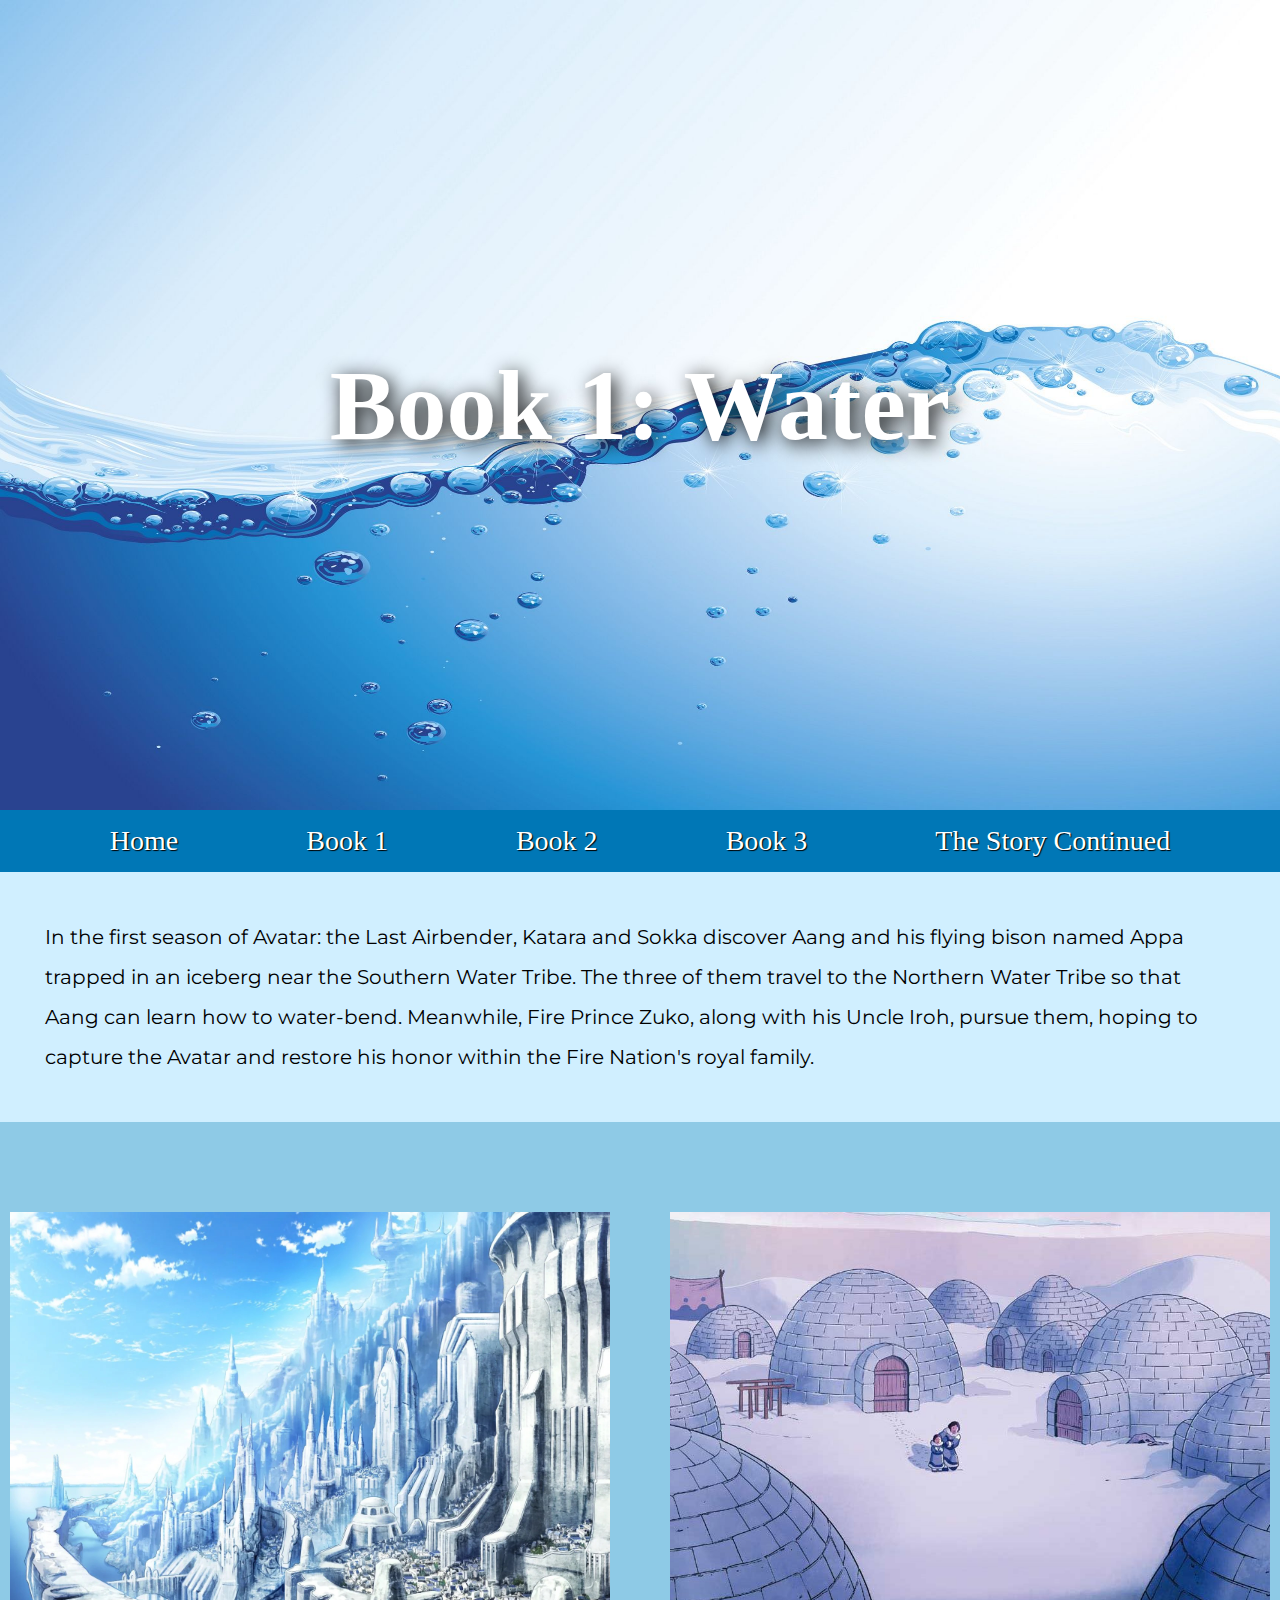
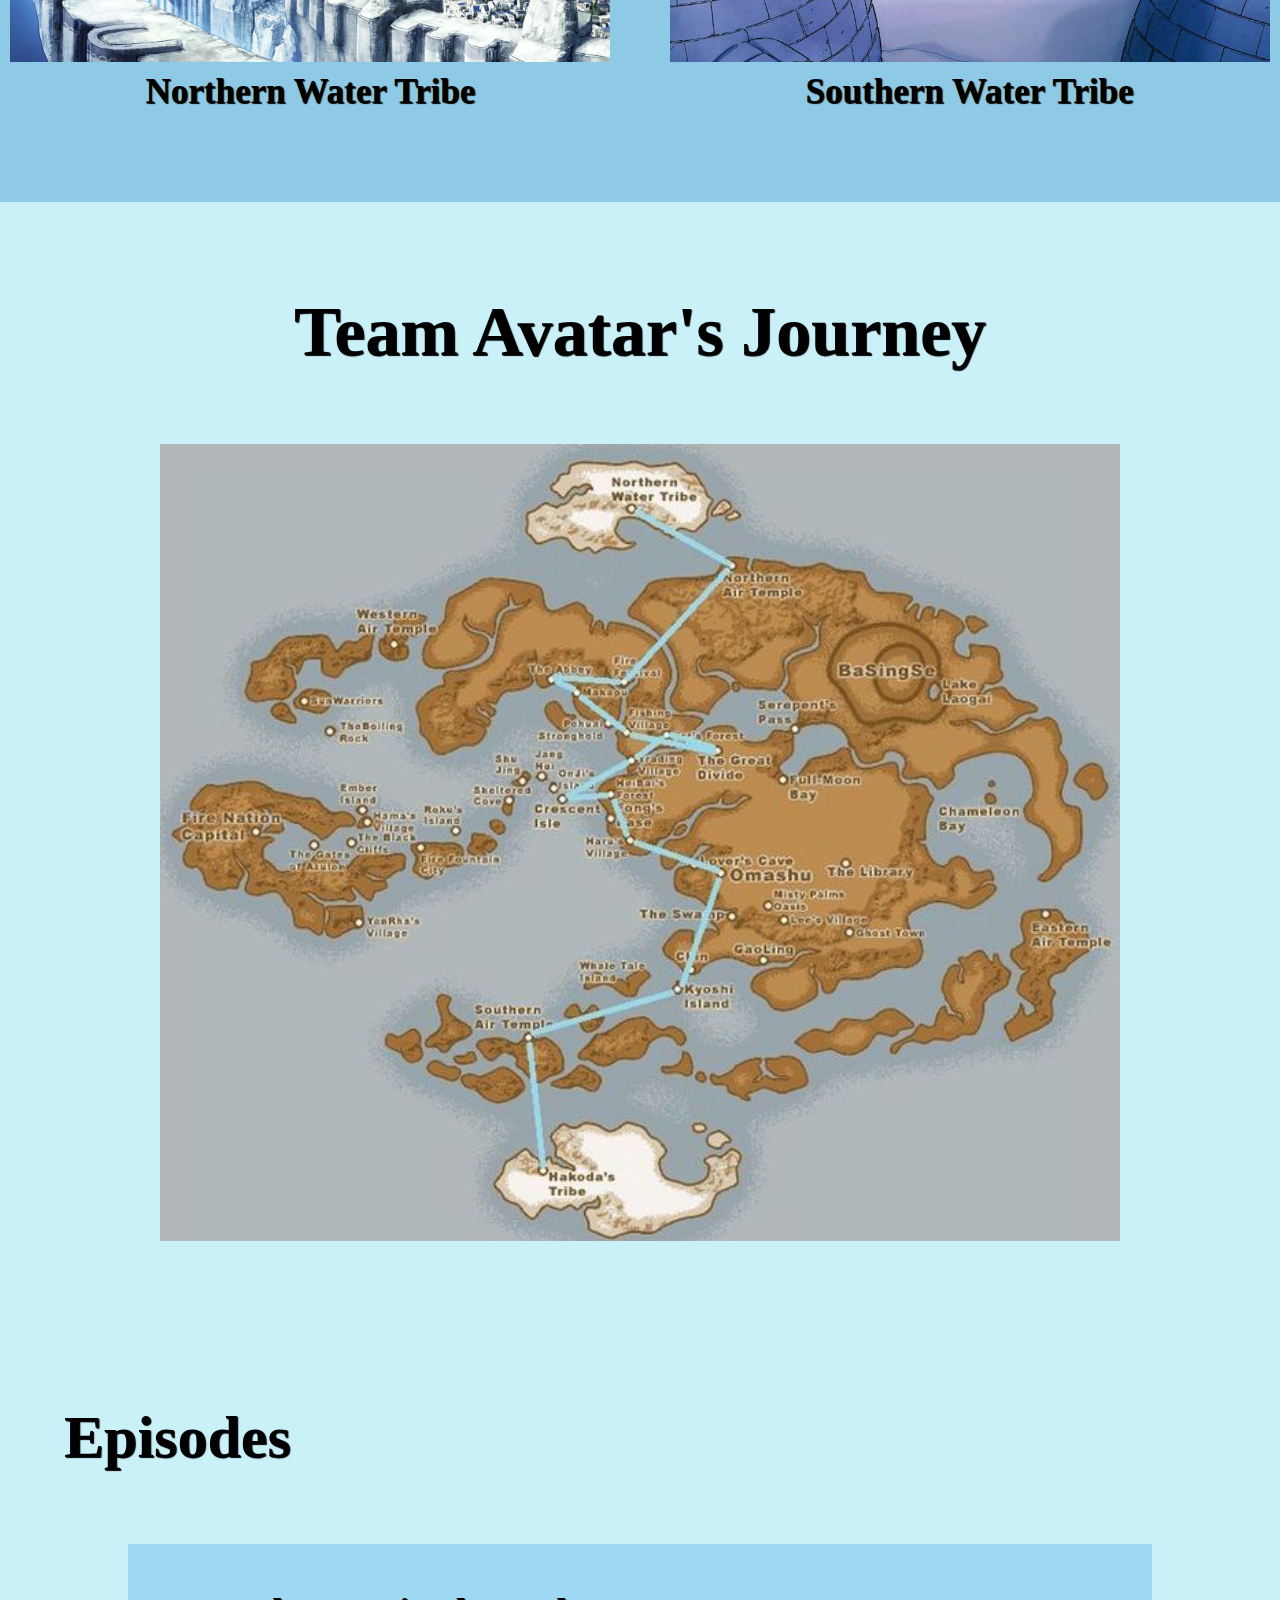
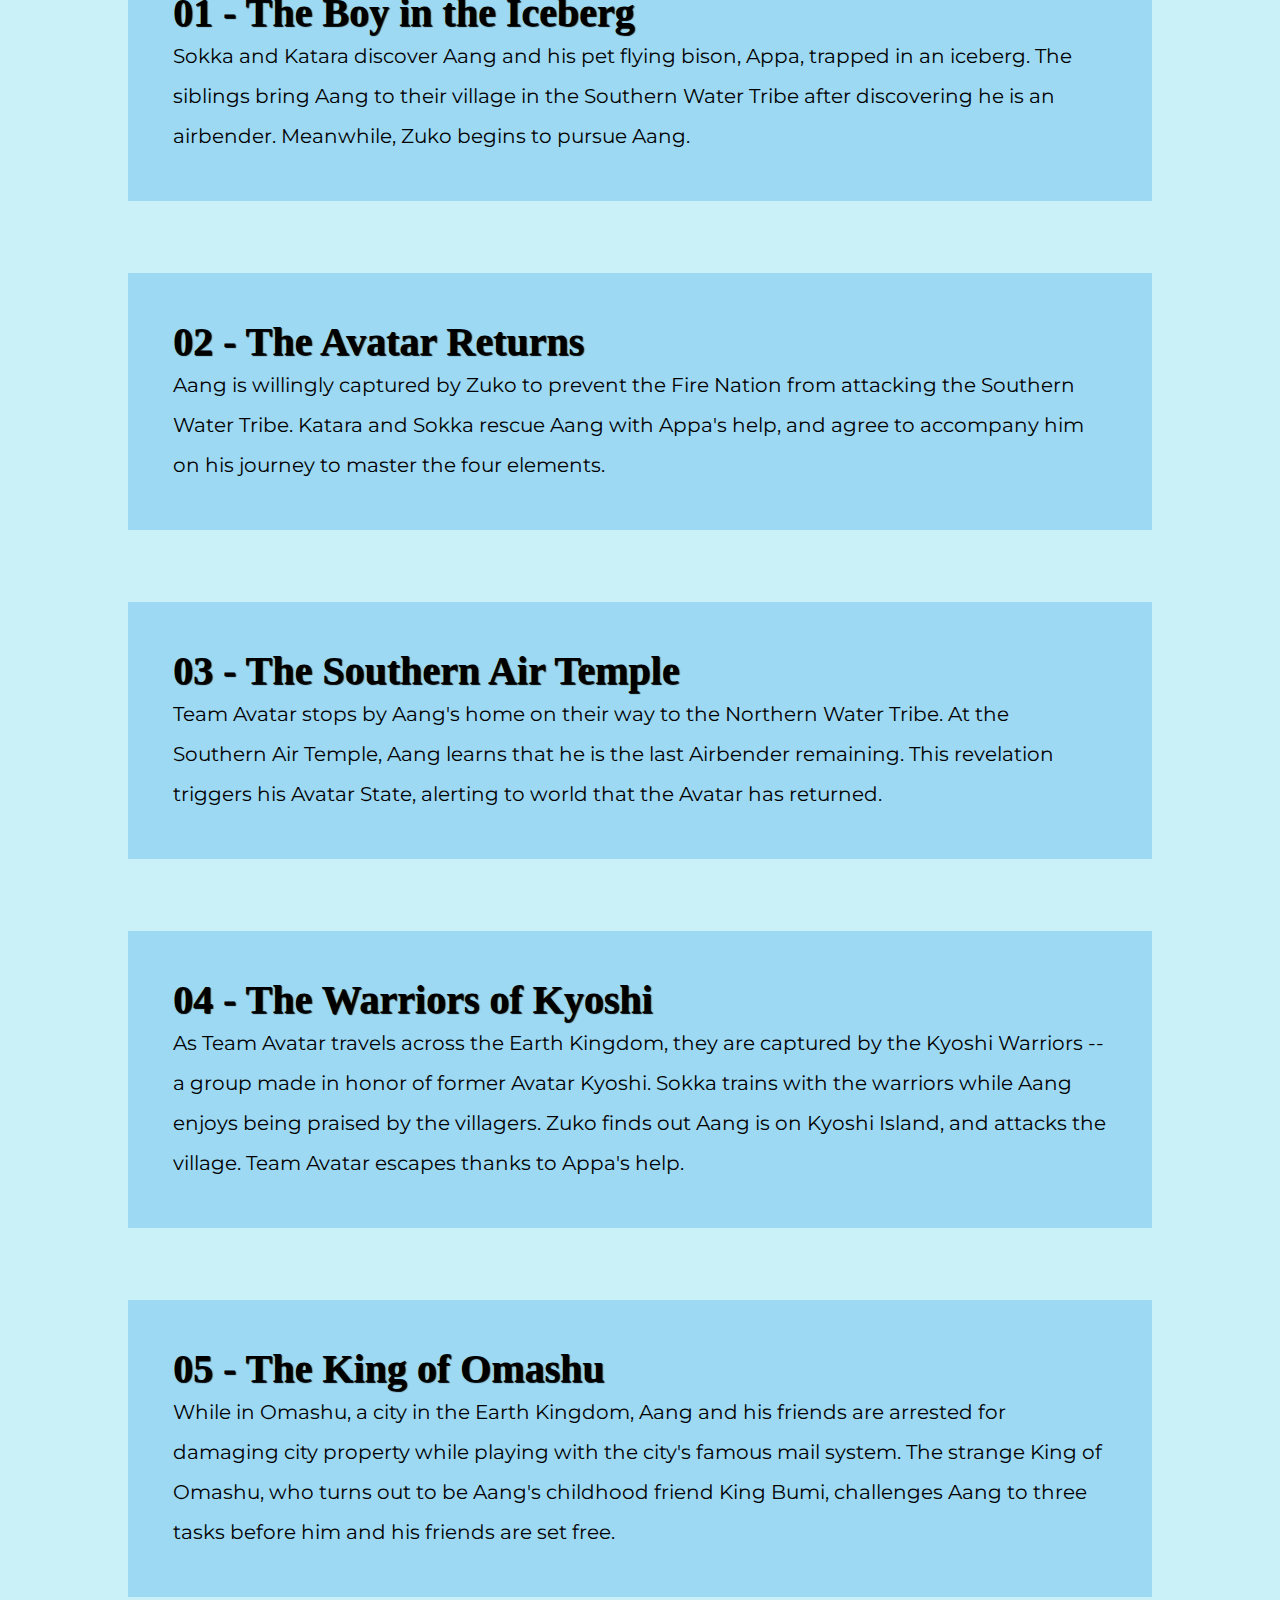
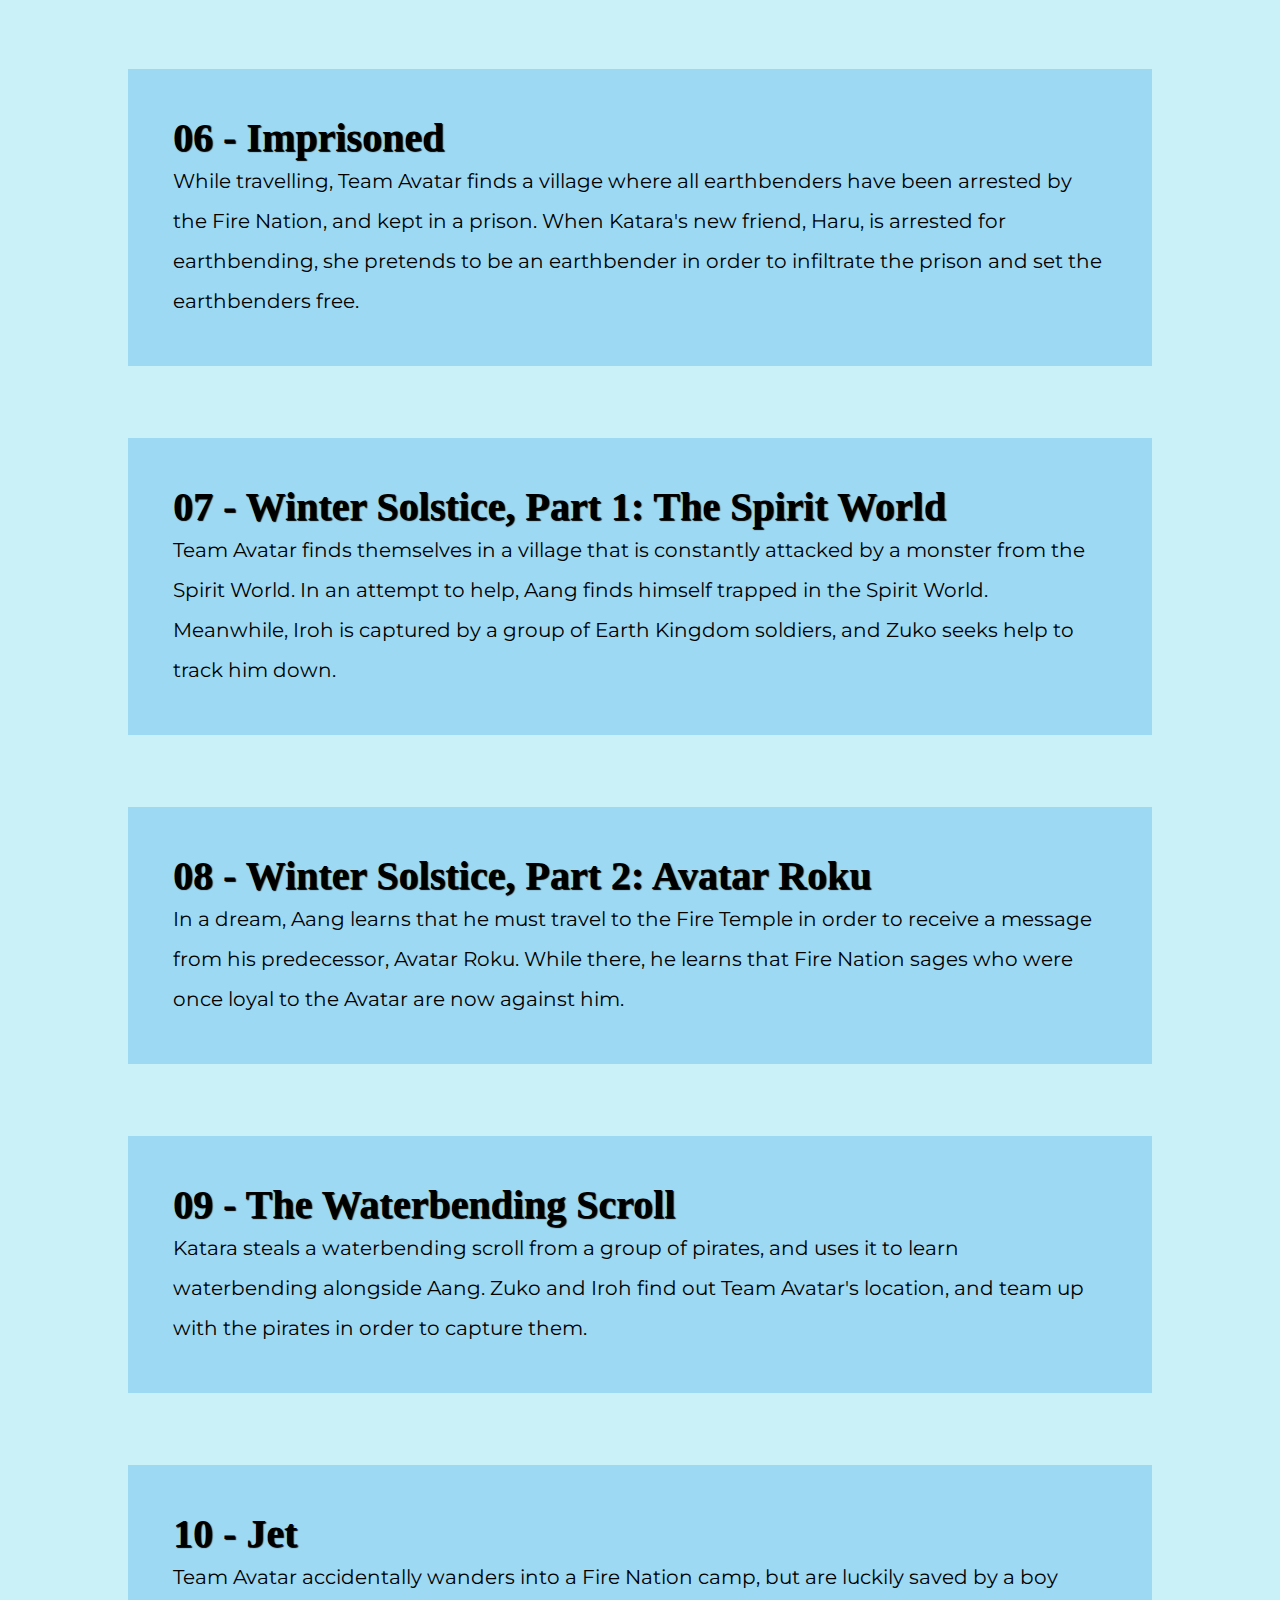
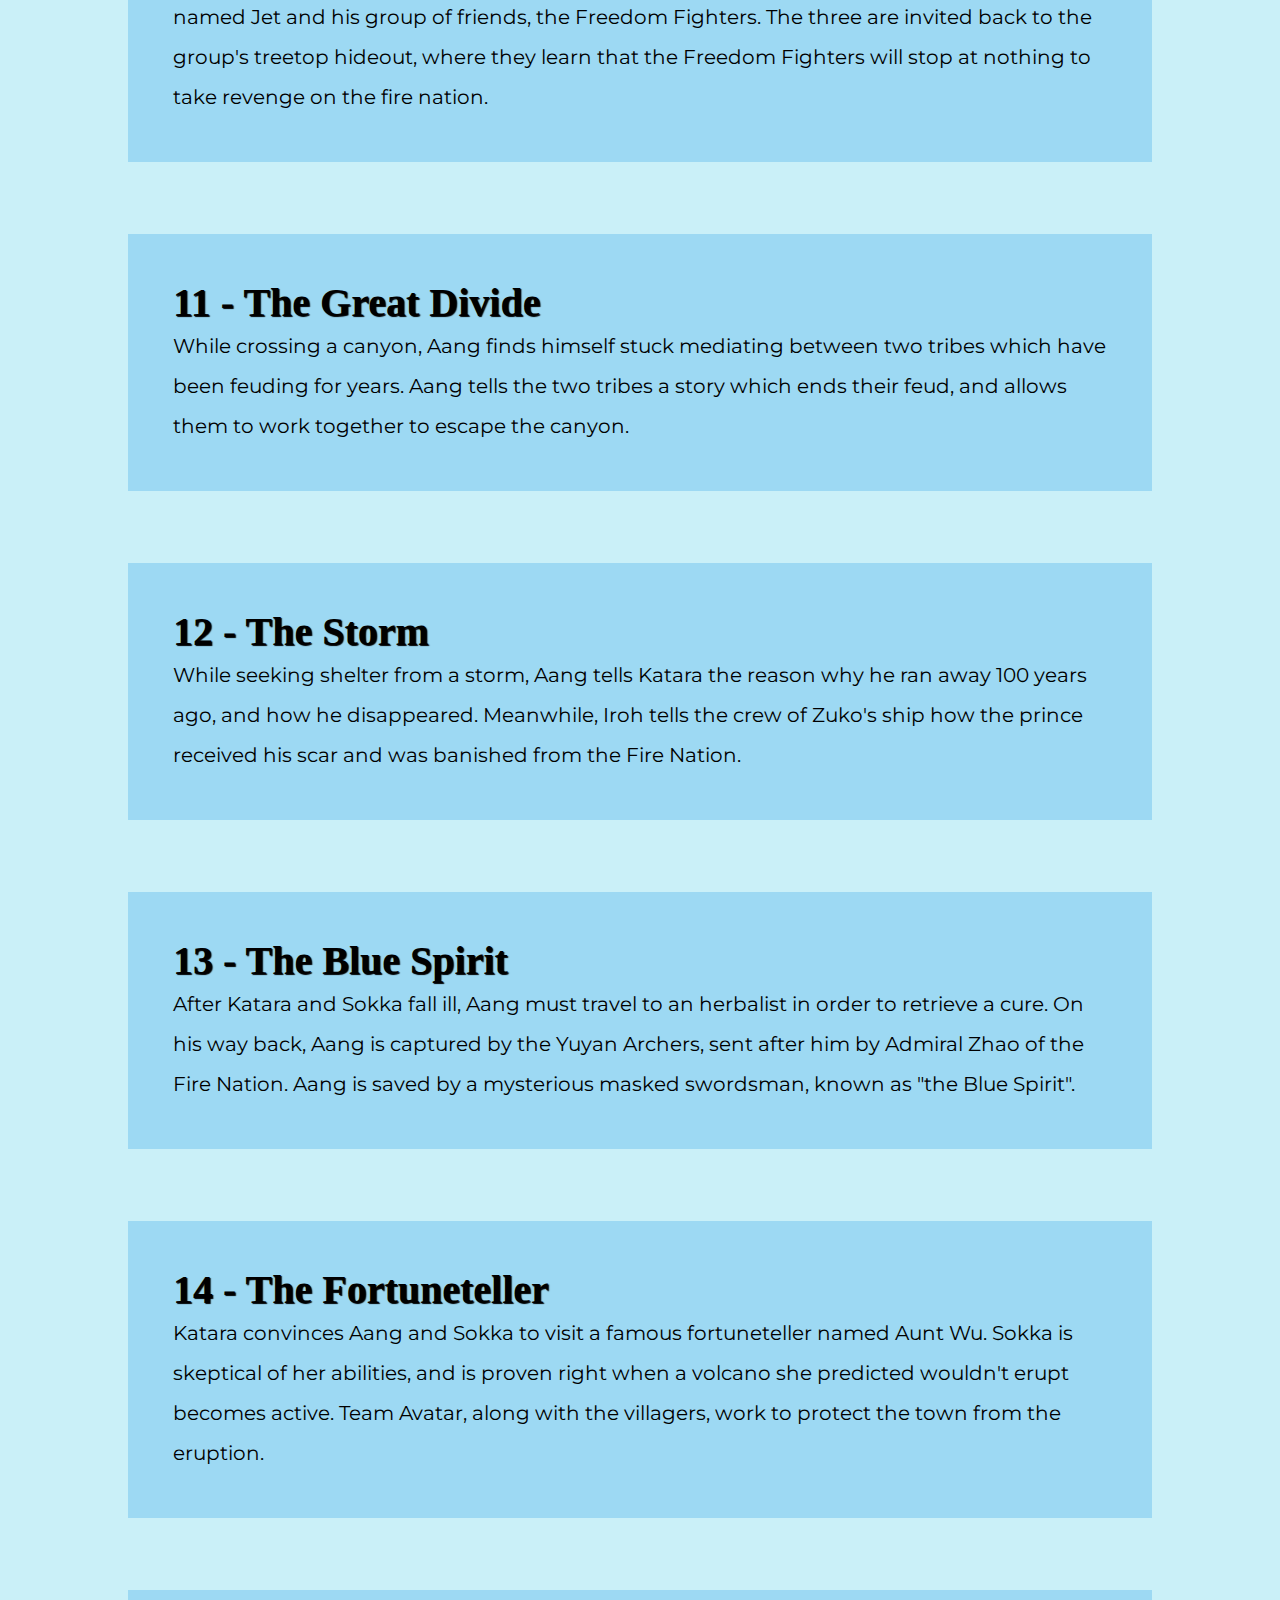
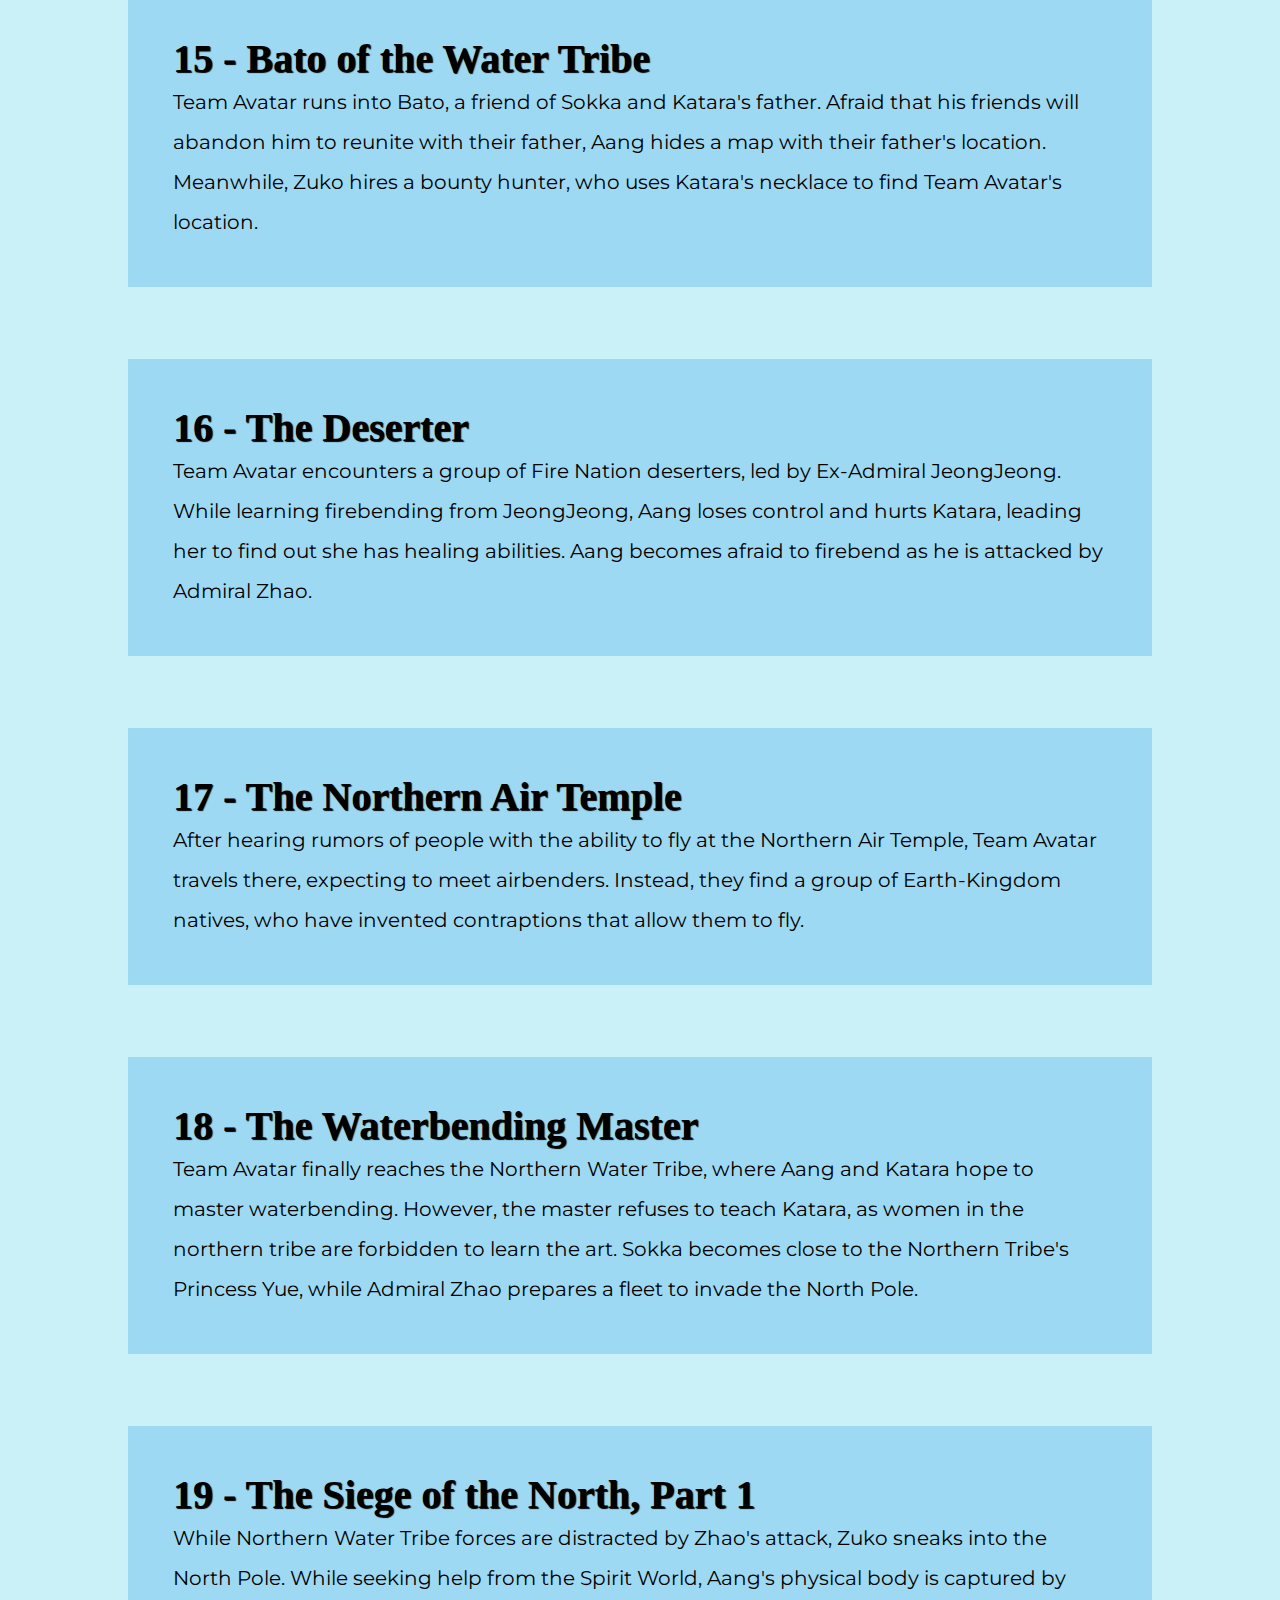
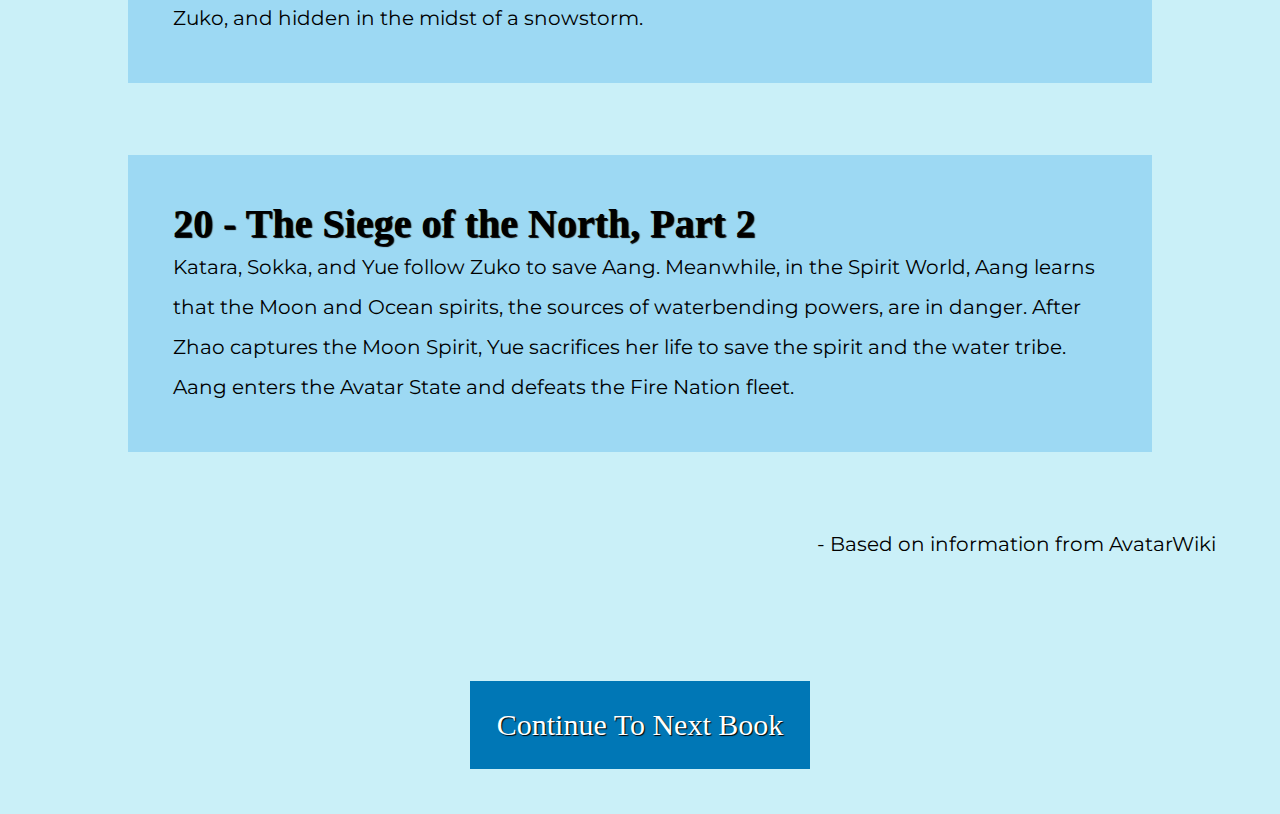
==== book1.html @ ddd3a5fc "initial commit" ====
<!DOCTYPE html>
<html>
<head>
	<meta charset="utf-8">
	<meta name="viewport" content="width=device-width, initial-scale=1">
	<link rel="stylesheet" type="text/css" href="style.css">
	<title>Book 1: Water</title>
</head>
<body id="book1">


<div class="top">
	<h1>Book 1: Water</h1>
</div>

<div class="menu">
	<a href="index.html">Home</a>
	<a href="book1.html">Book 1</a>
	<a href="book2.html">Book 2</a>
	<a href="book3.html">Book 3</a>
	<a href="continue.html">The Story Continued</a>
</div>

<div class="mainContainer">
<div class="description">
	<p>In the first season of Avatar: the Last Airbender, Katara and Sokka discover Aang and his flying bison named Appa trapped in an iceberg near the Southern Water Tribe. The three of them travel to the Northern Water Tribe so that Aang can learn how to water-bend. Meanwhile, Fire Prince Zuko, along with his Uncle Iroh, pursue them, hoping to capture the Avatar and restore his honor within the Fire Nation's royal family.</p>
</div>

<div class="imgs">
	<div class="img1">
		<img src="Ntribe.jpg">
		<h4>Northern Water Tribe</h4>

	</div>
	<div class="img1">
		<img src="Stribe.jpg">
		<h4>Southern Water Tribe</h4>

	</div>
</div>

<div class="episodeContainer">
<h3>Team Avatar's Journey</h3>
<img src="waterMap.jpeg">
<div class="left">
<h5 id="left">Episodes</h5>
</div>
<div class="episodes">
	<h2>01 - The Boy in the Iceberg</h2>
	<p>Sokka and Katara discover Aang and his pet flying bison, Appa, trapped in an iceberg. The siblings bring Aang to their village in the Southern Water Tribe after discovering he is an airbender. Meanwhile, Zuko begins to pursue Aang.</p>
</div>
<div class="episodes">
	<h2>02 - The Avatar Returns</h2>
	<p>Aang is willingly captured by Zuko to prevent the Fire Nation from attacking the Southern Water Tribe. Katara and Sokka rescue Aang with Appa's help, and agree to accompany him on his journey to master the four elements.</p>
</div>
<div class="episodes">
	<h2>03 - The Southern Air Temple</h2>
	<p>Team Avatar stops by Aang's home on their way to the Northern Water Tribe. At the Southern Air Temple, Aang learns that he is the last Airbender remaining. This revelation triggers his Avatar State, alerting to world that the Avatar has returned.</p>
</div>
<div class="episodes">
	<h2>04 - The Warriors of Kyoshi</h2>
	<p>As Team Avatar travels across the Earth Kingdom, they are captured by the Kyoshi Warriors -- a group made in honor of former Avatar Kyoshi. Sokka trains with the warriors while Aang enjoys being praised by the villagers. Zuko finds out Aang is on Kyoshi Island, and attacks the village. Team Avatar escapes thanks to Appa's help.</p>
</div>
<div class="episodes">
	<h2>05 - The King of Omashu</h2>
	<p>While in Omashu, a city in the Earth Kingdom, Aang and his friends are arrested for damaging city property while playing with the city's famous mail system. The strange King of Omashu, who turns out to be Aang's childhood friend King Bumi, challenges Aang to three tasks before him and his friends are set free.</p>
</div>
<div class="episodes">
	<h2>06 - Imprisoned</h2>
	<p>While travelling, Team Avatar finds a village where all earthbenders have been arrested by the Fire Nation, and kept in a prison. When Katara's new friend, Haru, is arrested for earthbending, she pretends to be an earthbender in order to infiltrate the prison and set the earthbenders free.</p>
</div>
<div class="episodes">
	<h2>07 - Winter Solstice, Part 1: The Spirit World</h2>
	<p>Team Avatar finds themselves in a village that is constantly attacked by a monster from the Spirit World. In an attempt to help, Aang finds himself trapped in the Spirit World. Meanwhile, Iroh is captured by a group of Earth Kingdom soldiers, and Zuko seeks help to track him down.</p>
</div>
<div class="episodes">
	<h2>08 - Winter Solstice, Part 2: Avatar Roku</h2>
	<p>In a dream, Aang learns that he must travel to the Fire Temple in order to receive a message from his predecessor, Avatar Roku. While there, he learns that Fire Nation sages who were once loyal to the Avatar are now against him.</p>
</div>
<div class="episodes">
	<h2>09 - The Waterbending Scroll</h2>
	<p>Katara steals a waterbending scroll from a group of pirates, and uses it to learn waterbending alongside Aang. Zuko and Iroh find out Team Avatar's location, and team up with the pirates in order to capture them.</p>
</div>
<div class="episodes">
	<h2>10 - Jet</h2>
	<p>Team Avatar accidentally wanders into a Fire Nation camp, but are luckily saved by a boy named Jet and his group of friends, the Freedom Fighters. The three are invited back to the group's treetop hideout, where they learn that the Freedom Fighters will stop at nothing to take revenge on the fire nation.</p>
</div>
<div class="episodes">
	<h2>11 - The Great Divide</h2>
	<p>While crossing a canyon, Aang finds himself stuck mediating between two tribes which have been feuding for years. Aang tells the two tribes a story which ends their feud, and allows them to work together to escape the canyon.</p>
</div>
<div class="episodes">
	<h2>12 - The Storm</h2>
	<p>While seeking shelter from a storm, Aang tells Katara the reason why he ran away 100 years ago, and how he disappeared. Meanwhile, Iroh tells the crew of Zuko's ship how the prince received his scar and was banished from the Fire Nation.</p>
</div>
<div class="episodes">
	<h2>13 - The Blue Spirit</h2>
	<p>After Katara and Sokka fall ill, Aang must travel to an herbalist in order to retrieve a cure. On his way back, Aang is captured by the Yuyan Archers, sent after him by Admiral Zhao of the Fire Nation. Aang is saved by a mysterious masked swordsman, known as "the Blue Spirit".</p>
</div>
<div class="episodes">
	<h2>14 - The Fortuneteller</h2>
	<p>Katara convinces Aang and Sokka to visit a famous fortuneteller named Aunt Wu. Sokka is skeptical of her abilities, and is proven right when a volcano she predicted wouldn't erupt becomes active. Team Avatar, along with the villagers, work to protect the town from the eruption.</p>
</div>
<div class="episodes">
	<h2>15 - Bato of the Water Tribe</h2>
	<p>Team Avatar runs into Bato, a friend of Sokka and Katara's father. Afraid that his friends will abandon him to reunite with their father, Aang hides a map with their father's location. Meanwhile, Zuko hires a bounty hunter, who uses Katara's necklace to find Team Avatar's location.</p>
</div>
<div class="episodes">
	<h2>16 - The Deserter</h2>
	<p>Team Avatar encounters a group of Fire Nation deserters, led by Ex-Admiral JeongJeong. While learning firebending from JeongJeong, Aang loses control and hurts Katara, leading her to find out she has healing abilities. Aang becomes afraid to firebend as he is attacked by Admiral Zhao.</p>
</div>
<div class="episodes">
	<h2>17 - The Northern Air Temple</h2>
	<p>After hearing rumors of people with the ability to fly at the Northern Air Temple, Team Avatar travels there, expecting to meet airbenders. Instead, they find a group of Earth-Kingdom natives, who have invented contraptions that allow them to fly.</p>
</div>
<div class="episodes">
	<h2>18 - The Waterbending Master</h2>
	<p>Team Avatar finally reaches the Northern Water Tribe, where Aang and Katara hope to master waterbending. However, the master refuses to teach Katara, as women in the northern tribe are forbidden to learn the art. Sokka becomes close to the Northern Tribe's Princess Yue, while Admiral Zhao prepares a fleet to invade the North Pole.</p>
</div>
<div class="episodes">
	<h2>19 - The Siege of the North, Part 1</h2>
	<p>While Northern Water Tribe forces are distracted by Zhao's attack, Zuko sneaks into the North Pole. While seeking help from the Spirit World, Aang's physical body is captured by Zuko, and hidden in the midst of a snowstorm.</p>
</div>
<div class="episodes">
	<h2>20 - The Siege of the North, Part 2</h2>
	<p>Katara, Sokka, and Yue follow Zuko to save Aang. Meanwhile, in the Spirit World, Aang learns that the Moon and Ocean spirits, the sources of waterbending powers, are in danger. After Zhao captures the Moon Spirit, Yue sacrifices her life to save the spirit and the water tribe. Aang enters the Avatar State and defeats the Fire Nation fleet.</p>
</div>
<div class="right"><p>- Based on information from AvatarWiki</p></div>

		

<a href="book2.html">
<div class="button">Continue To Next Book</div>
</a>

</div>
</div>

</body>
</html>
---- style.css ----
@import url('https://fonts.googleapis.com/css2?family=Montserrat:ital,wght@0,100..900;1,100..900&display=swap');

*{
	margin: 0px;
	padding: 0px;
	box-sizing: border-box;
}

body{
	display: flex;
	flex-direction: column;
	justify-content: center;
	font-family: "Montserrat", sans-serif;
}
h1{
	font-size: 100px;
	color: white;
	text-shadow: 4px 4px 20px black;
	font-family: papyrus,fantasy;
}
h2{
	font-size: 40px;
}
h3{
	font-size: 70px;
}
h4{
	font-size: 35px;
	margin-top: 10px;
}
h5{
	font-size: 60px;
}
h2, h3, h4, h5{
	font-family: papyrus,fantasy;
	color: black;
	text-shadow: 1px 1px 1px black;
}
a{
	text-decoration: none;
	color: black;
}
p{
	font-size: 20px;
	line-height: 40px;
}
li{
	line-height: 35px;
	font-size: 20px;
	margin-left: 40px;
}

.mainContainer{
	display: flex;
	flex-direction: column;
	align-items: center;
	gap: 10vh;
}
.menu{
	display: flex;
	flex-direction: row;
	justify-content: center;
	gap: 10vw;
	padding: 15px;
	font-size: 28px;
	text-shadow: 1px 1px 1px black;
	font-family: 'papyrus', fantasy;
}
.top{
	display: flex;
  height: 90vh;
  background-size: cover;
  background-position: center;
  align-items: center;
  justify-content: center;
  color: #fff;
}


#homepage{
	background-color: #fff9e3;
}
#homepage .menu{
	background-color: wheat;
}
#homepage .top{
  background-image: url('airHead.jpg');
}
#homepage .top img{
	width: 80vw;
}
#homepage .menu a:hover{
	color: darkgoldenrod;
}
.overview{
	display: flex;
	flex-direction: row;
	padding: 30px;
	align-items: flex-start;
	gap: 5vw;
	background-color: #fffaee;
}
.characters{
	display: flex;
	flex-direction: row;
	justify-content: space-around;
	justify-content: center;
	border-width: 2px;
	flex-flow: wrap;
	gap: 10vw;
	margin: 10vh;
	margin-top: 0px;
}
.con1{
	display: flex;
	flex-direction: column;
	gap: 5vh;
	align-items: center;
	background-color: #fff1ca;
	padding-top: 10vh;
}
.cc{
	width: 25%;
	display: flex;
	flex-direction: column;
}
.cc img{
	aspect-ratio: 3/4;
	object-fit: cover;
}

.books{
	display: flex;
	flex-direction: column;
	margin: 15vh;
	gap: 15vh;
	align-items: center;
}
.map{
	width: 100vw;
}
.overlay{
	width: 80vw;
	height: 70vh;
	position: relative;
	display: flex;
	justify-content: center;
	align-items: center;
	background-image: url('waterHead.png');
	background-size: cover;
}
.bookContainer{
	display: flex;
	flex-direction: column;
	align-items: flex-start;
	align-content: flex-start;
	padding: 30px;
	width: 100%;
	height: 100%;
	top: 0;
	left: 0;
	position: absolute;
	opacity: 0;
	transition: 0.6s;
	background-size: cover;

}
.bookContainer:hover{
	opacity: 1;
}
.b1{
	display: flex;
	flex-direction: row;
	gap: 2vw;
	padding: 2vw;
	padding-top: 0px;
	background-size: cover;
}
.b1 img{
	height: 50vh;
	aspect-ratio: 3/4;
	object-fit: cover;
}

.fade1, .fade2, .fade3, .fade4{
	display: flex;
	justify-content: center;
	align-items: center;
}
.fade1 .overlay{
	background-image: url('waterHead.jpg');
	background-size: cover;
}
.fade1 .bookContainer{
	background-color: lightblue;
}

.fade2 .overlay{
	background-image: url(earthHead.jpg);
}
.fade2 .bookContainer{
	background-color: #bad0ae;
}

.fade3 .overlay{
	background-image: url(fireHead.jpg);
}
.fade3 .bookContainer{
	background-color: #cf6447;
}

.fade4 .overlay{
	background-image: url(continueHead.jpg);
	text-align: center;
	padding: 2vh;
}
.fade4 .overlay h1{
	color: black;
	text-shadow: 4px 4px 20px white;
}
.fade4 .bookContainer{
	background-color: lightgray;
	text-align: left;
}



.imgs{
	display: flex;
	flex-direction: row;
	gap: 10vw;
	justify-content: center;
}
.episodeContainer{
	display: flex;
	flex-direction: column;
	gap: 8vh;
	align-items: center;
	padding-top: 10vh;
}
.episodeContainer img{
	width: 75vw;
	margin-bottom: 10vh;
}
.left{
	display: flex;
	flex-direction: row;
	justify-content: flex-start;
	width: 90vw;
}
.right{
	display: flex;
	flex-direction: row;
	justify-content: flex-end;
	width: 90vw;
}
.episodes{
	display: flex;
	flex-direction: column;
	padding: 5vh;
	margin-left: 10vw;
	margin-right: 10vw;
}
.button{
	padding: 3vh;
	margin: 5vh;
	font-family: 'papyrus', fantasy;
	font-size: 30px;
	text-shadow: 1px 1px 1px black;

}
.buttonContainer{
	display: flex;
	flex-direction: row;
	gap: 10vw;
}
.button:hover, .homeButton:hover{
	font-size: 35px;
}


#book1{
	background-color: #8ecae6;
}
#book1 .top{
  background-image: url('waterHead.jpg');
}
#book1 .menu{
	background-color: #0077b6;
}
#book1 .menu a{
	color: white;
}
#book1 .menu a:hover{
	color: darkblue;
}

#book1 .description{
	background-color: #d0efff;
	margin: 0px;
	padding: 5vh;
}
.img1{
	display: flex;
	flex-direction: column;
	width: 40%;
	align-items: center;
}
.img1 img{
	aspect-ratio: 4/3;
	height: 50vh;
	object-fit: cover;
}
#book1 .episodeContainer{
	background-color: #caf0f8;
}
#book1 .episodes{
	background-color: #9dd9f3;
}
#book1 .button{
	background-color: #0077b6;
		color: white;
}


#book2{
	background-color: #bad0ae;
}
#book2 .top{
  background-image: url('earthHead.jpg');
}
#book2 .button, #book2 .menu{
	background-color: darkolivegreen;
	color: white;
}
#book2 .menu a{
	color: white;
}
#book2 .menu a:hover{
	color: #013220;
}
#book2 .description{
	background-color: #f2fae9;
	margin: 0px;
	padding: 5vh;
}
#book2 .episodeContainer{
	background-color: #ecf1e7;
}
#book2 .episodes{
	background-color: #b3cf99;
}
.img2{
	display: flex;
	flex-direction: column;
	align-items: center;
}
.img2 img{
	aspect-ratio: 5/3;
	object-fit: cover;
	width: 80vw;
}


#book3{
	background-color: #cf6447;
}
#book3 .top{
  background-image: url('fireHead.jpg');
}
#book3 .button, #book3 .menu{
	background-color: #820001;
	color: white;
}
#book3 .menu a{
	color: white;
}
#book3 .menu a:hover{
	color: #330000;
}
#book3 .description{
	background-color: #fed0b1;
	margin: 0px;
	padding: 5vh;
}
#book3 .episodeContainer{
	background-color: #ffcba9;
}
#book3 .episodes{
	background-color: #efa26e;
}


#continue{
	background-color: #efefef;
}
#continue .mainContainer{
	margin: 10vw;
}
#continue .top{
	background-image: url('continueHead.jpg');
}
#continue .top h1{
	color: black;
	text-shadow: 1px 1px 1px black;
}
#continue .menu, #continue .button{
	background-color: #bfbfbf;
}
#continue .menu a:hover{
	color: white;
}
.korra,.movie,.series{
	display: flex;
	flex-direction: column;
	justify-content: center;
	align-items: center;
	align-content: center;
	border-width: 2px;
	border-color: black;
	border-style: solid;
	padding: 5vh;
	gap: 5vh;
	background-color: white;

}
.b2{
	display: flex;
	flex-direction: column;
	align-items: flex-start;
	background-size: cover;
	background-color: #d7d7d7;
	padding: 5vh;
}
iframe{
	aspect-ratio: 4/3;
	object-fit: cover;
}

.homeButton{
	padding: 3vh;
	margin: 5vh;
	font-family: 'papyrus', fantasy;
	font-size: 30px;
	text-shadow: 1px 1px 1px black;
	display: flex;
	justify-content: center;
	width: 30vw;
	background-color: #fff9e3;
	border-width: 5px;
	border-color:wheat ;
	border-style: solid;
}
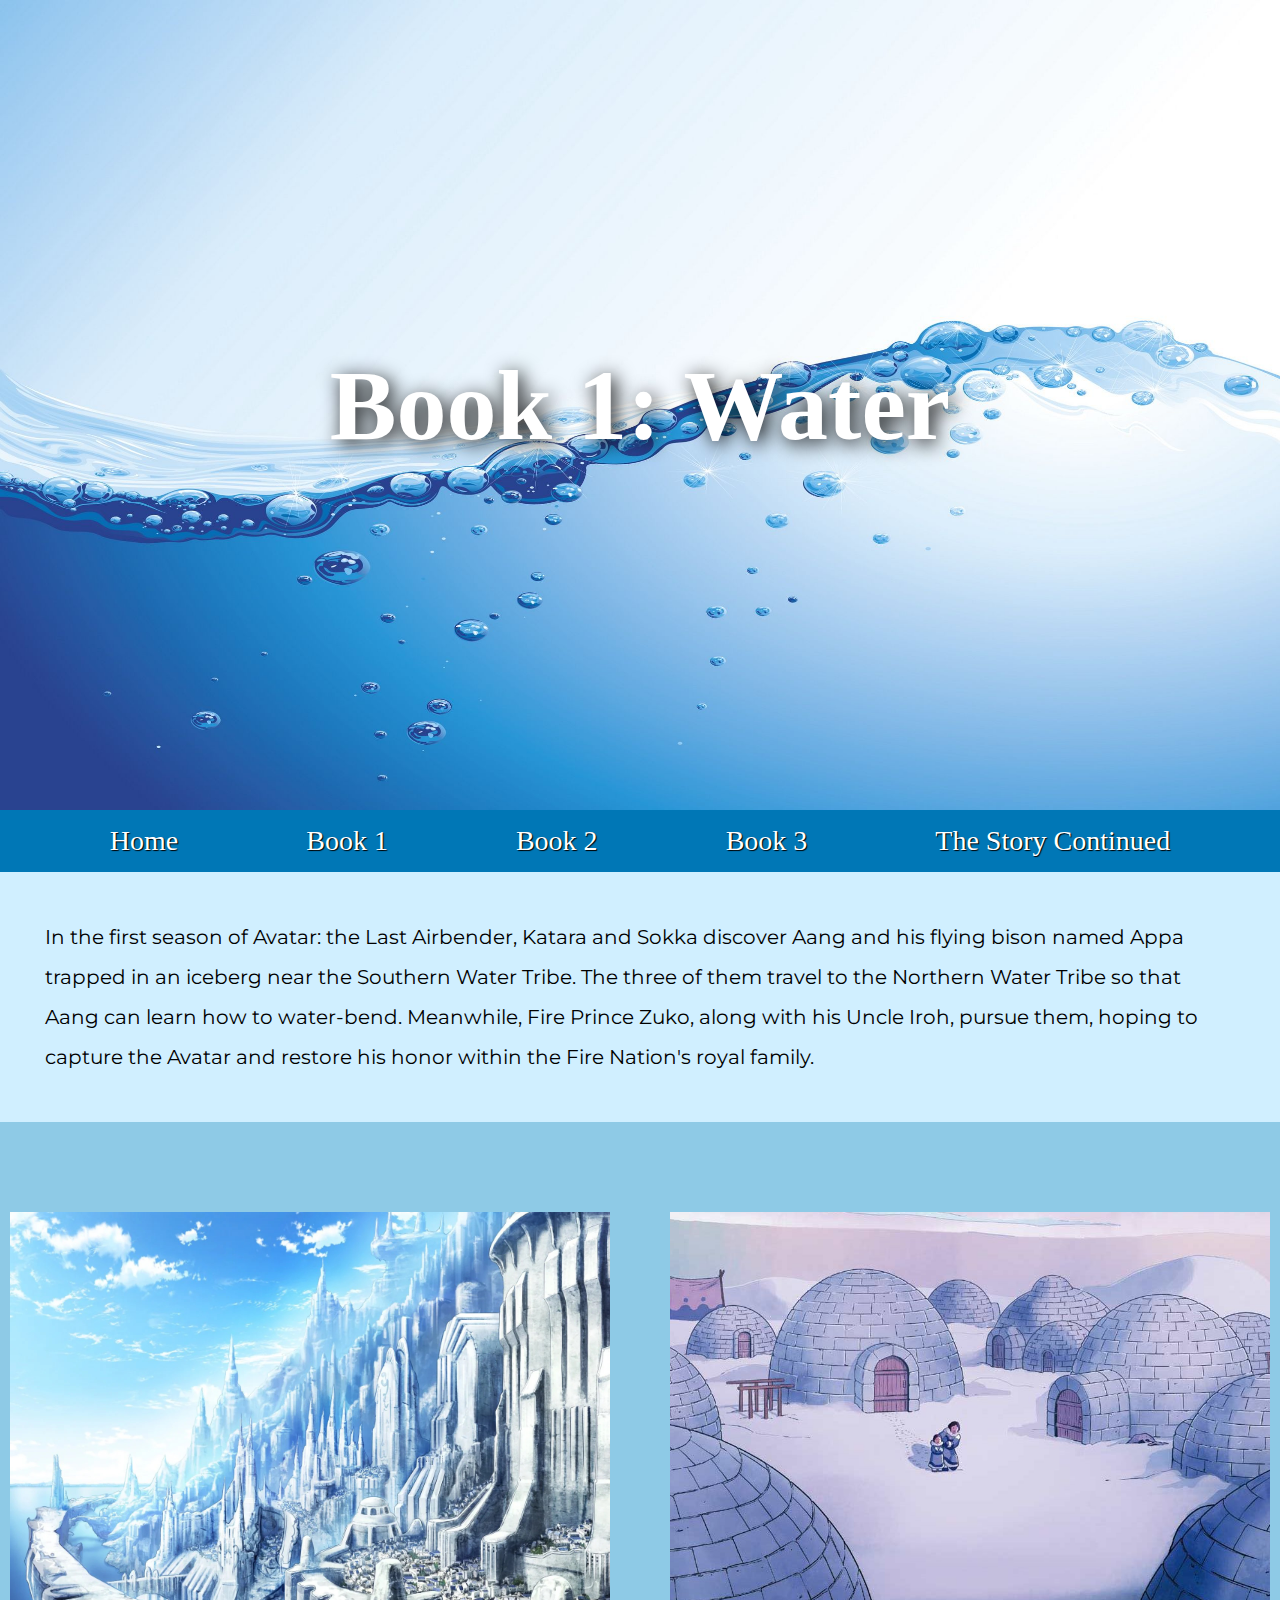
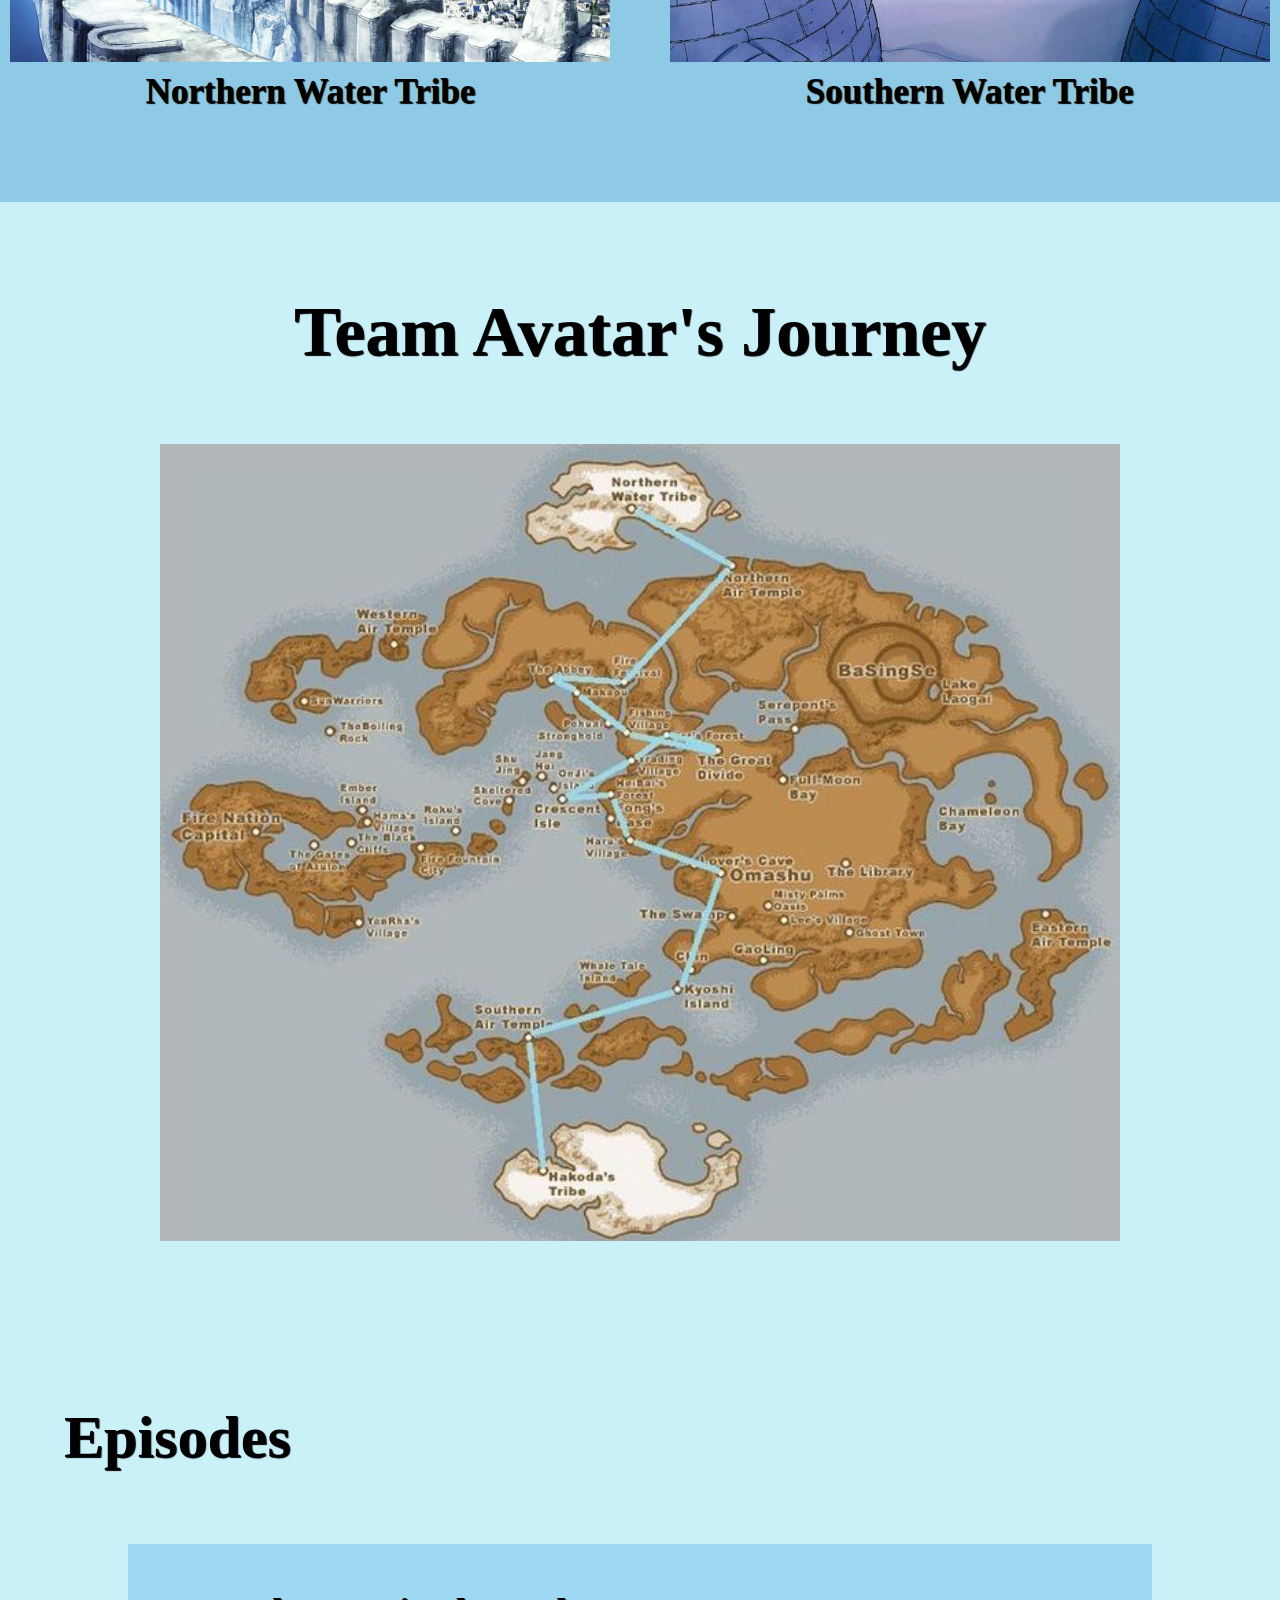
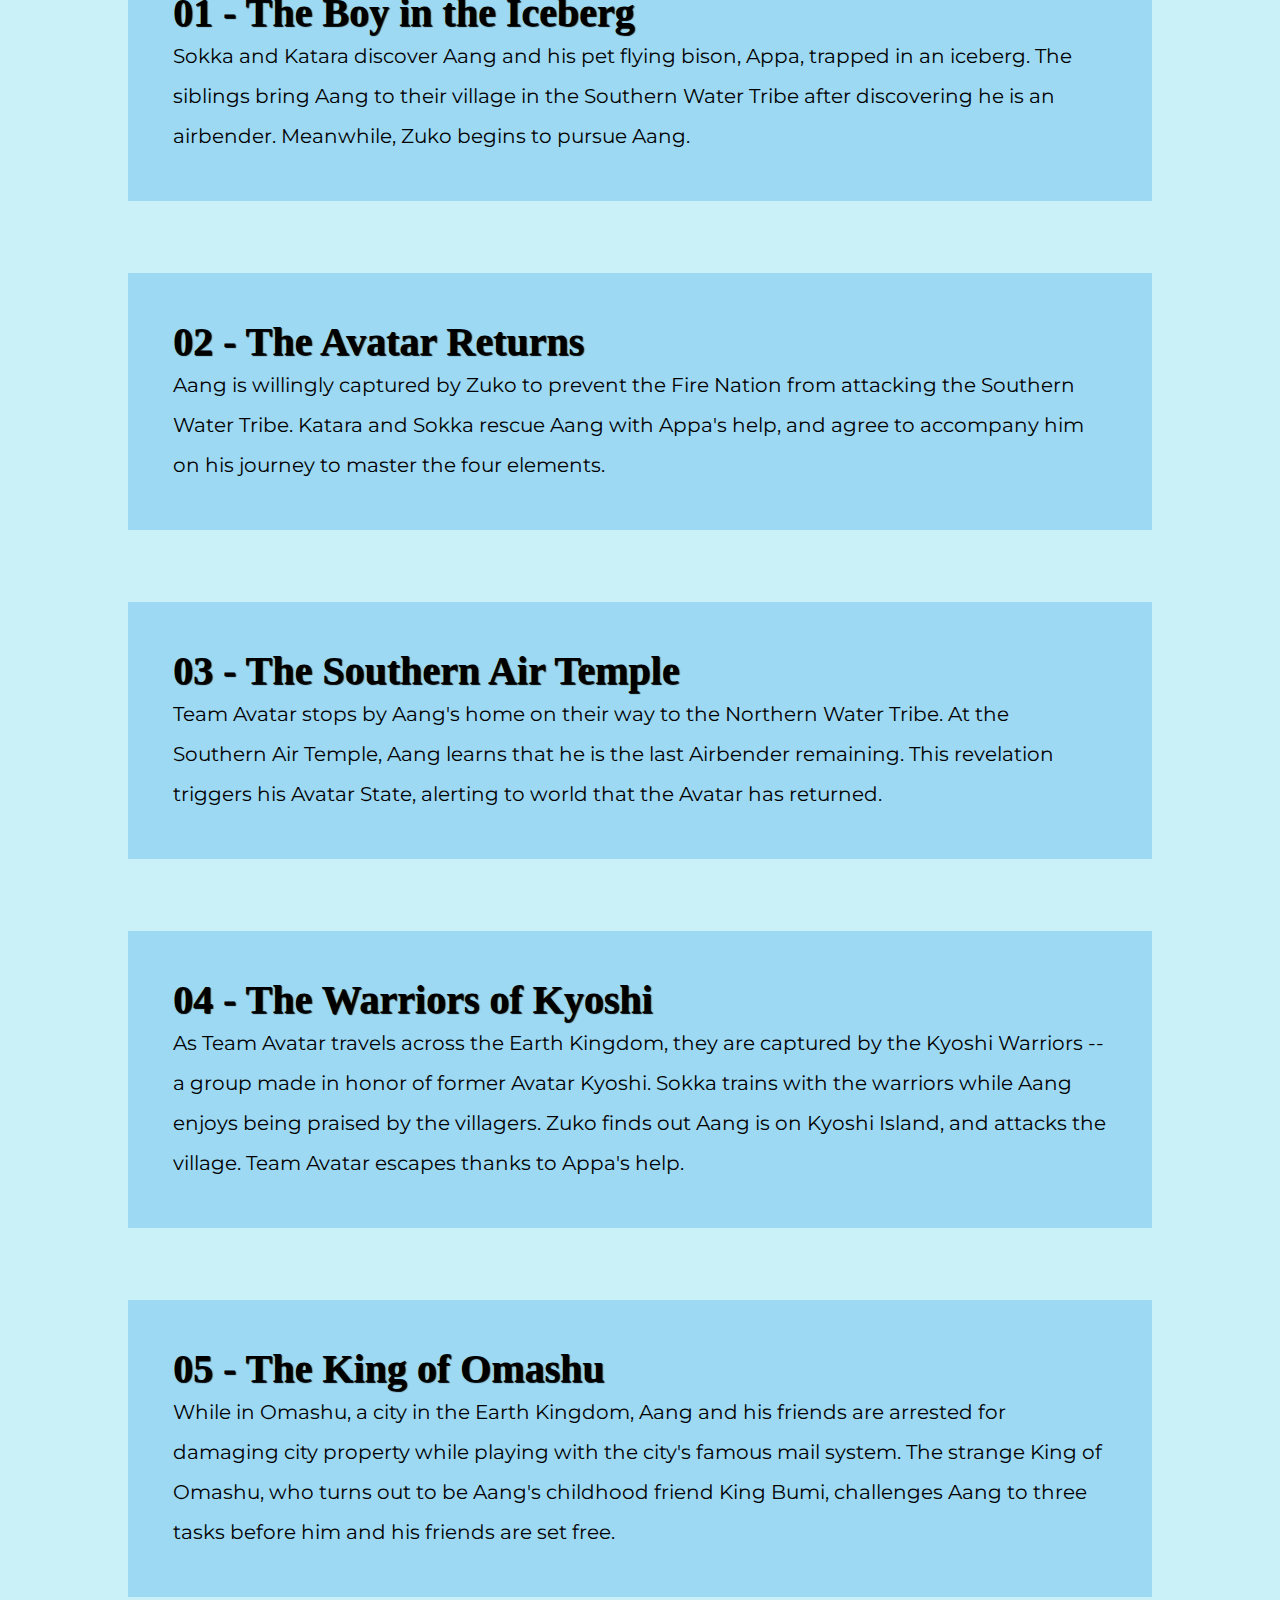
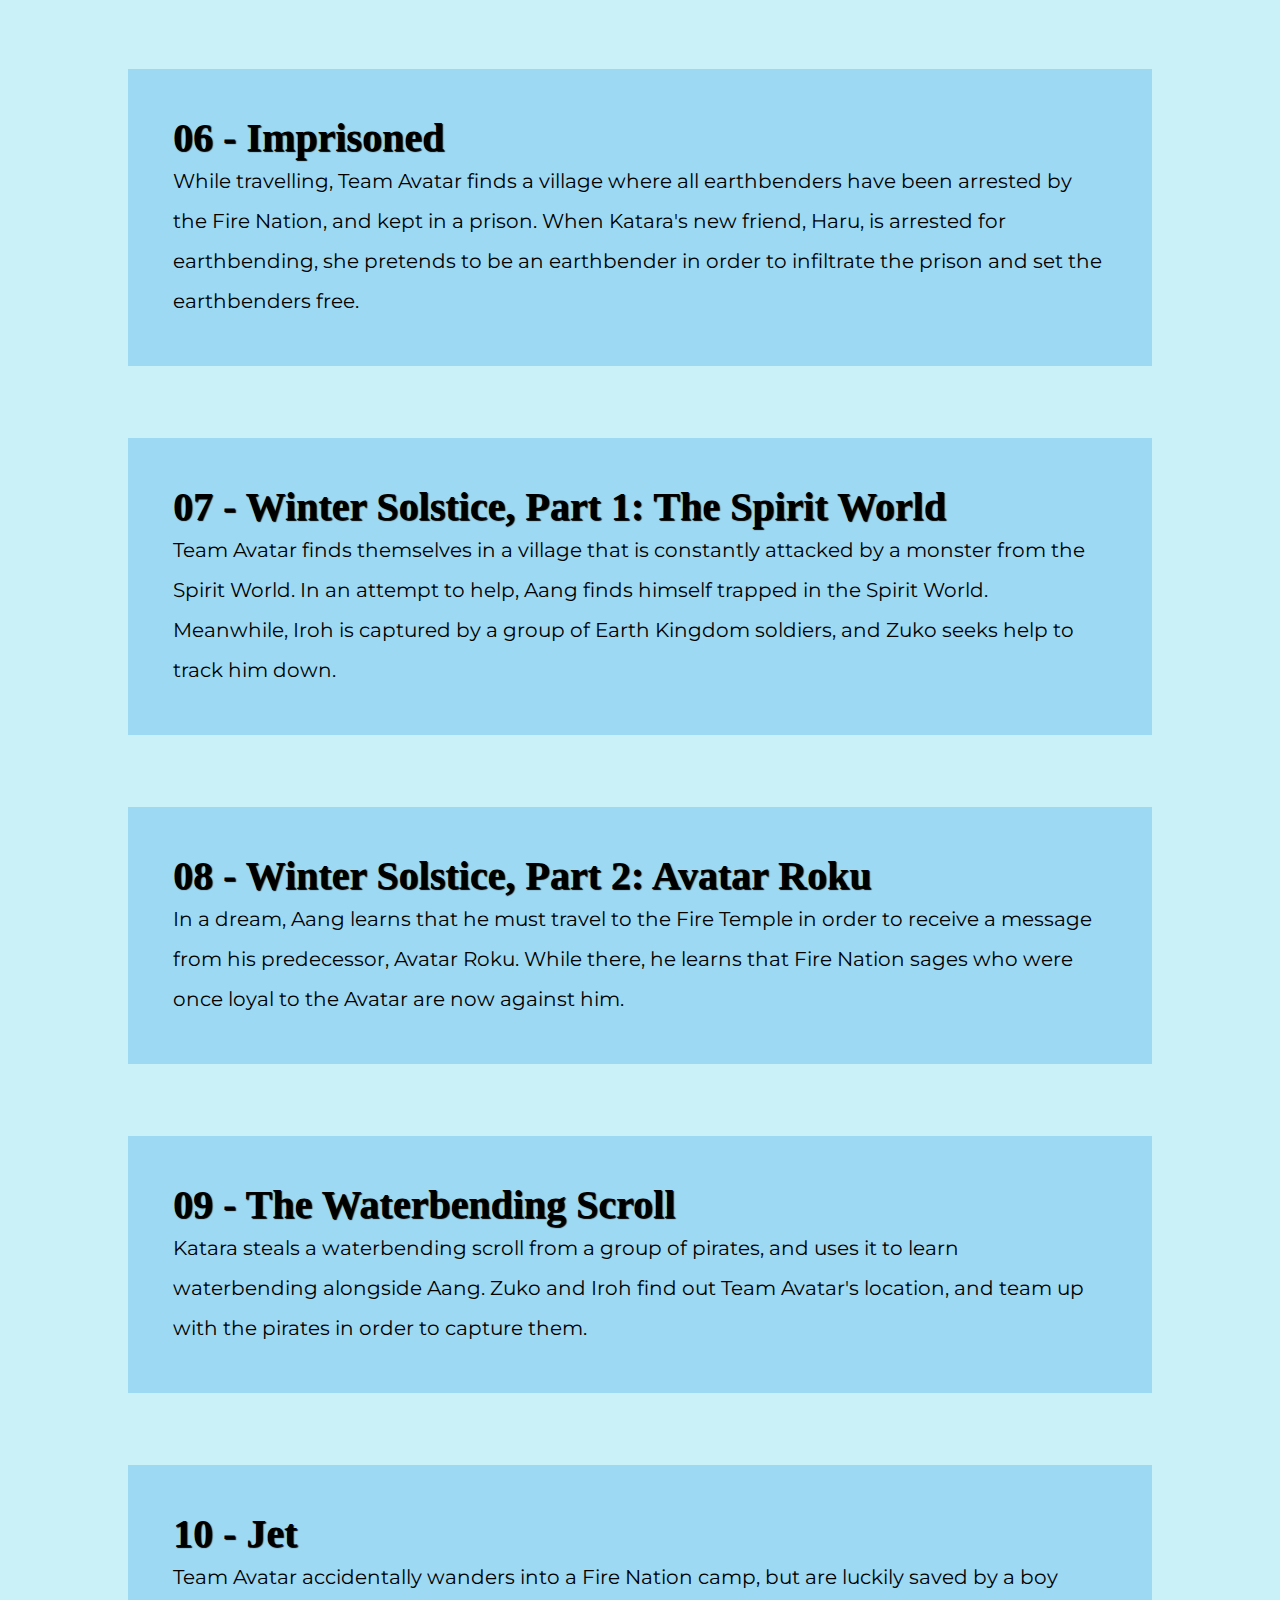
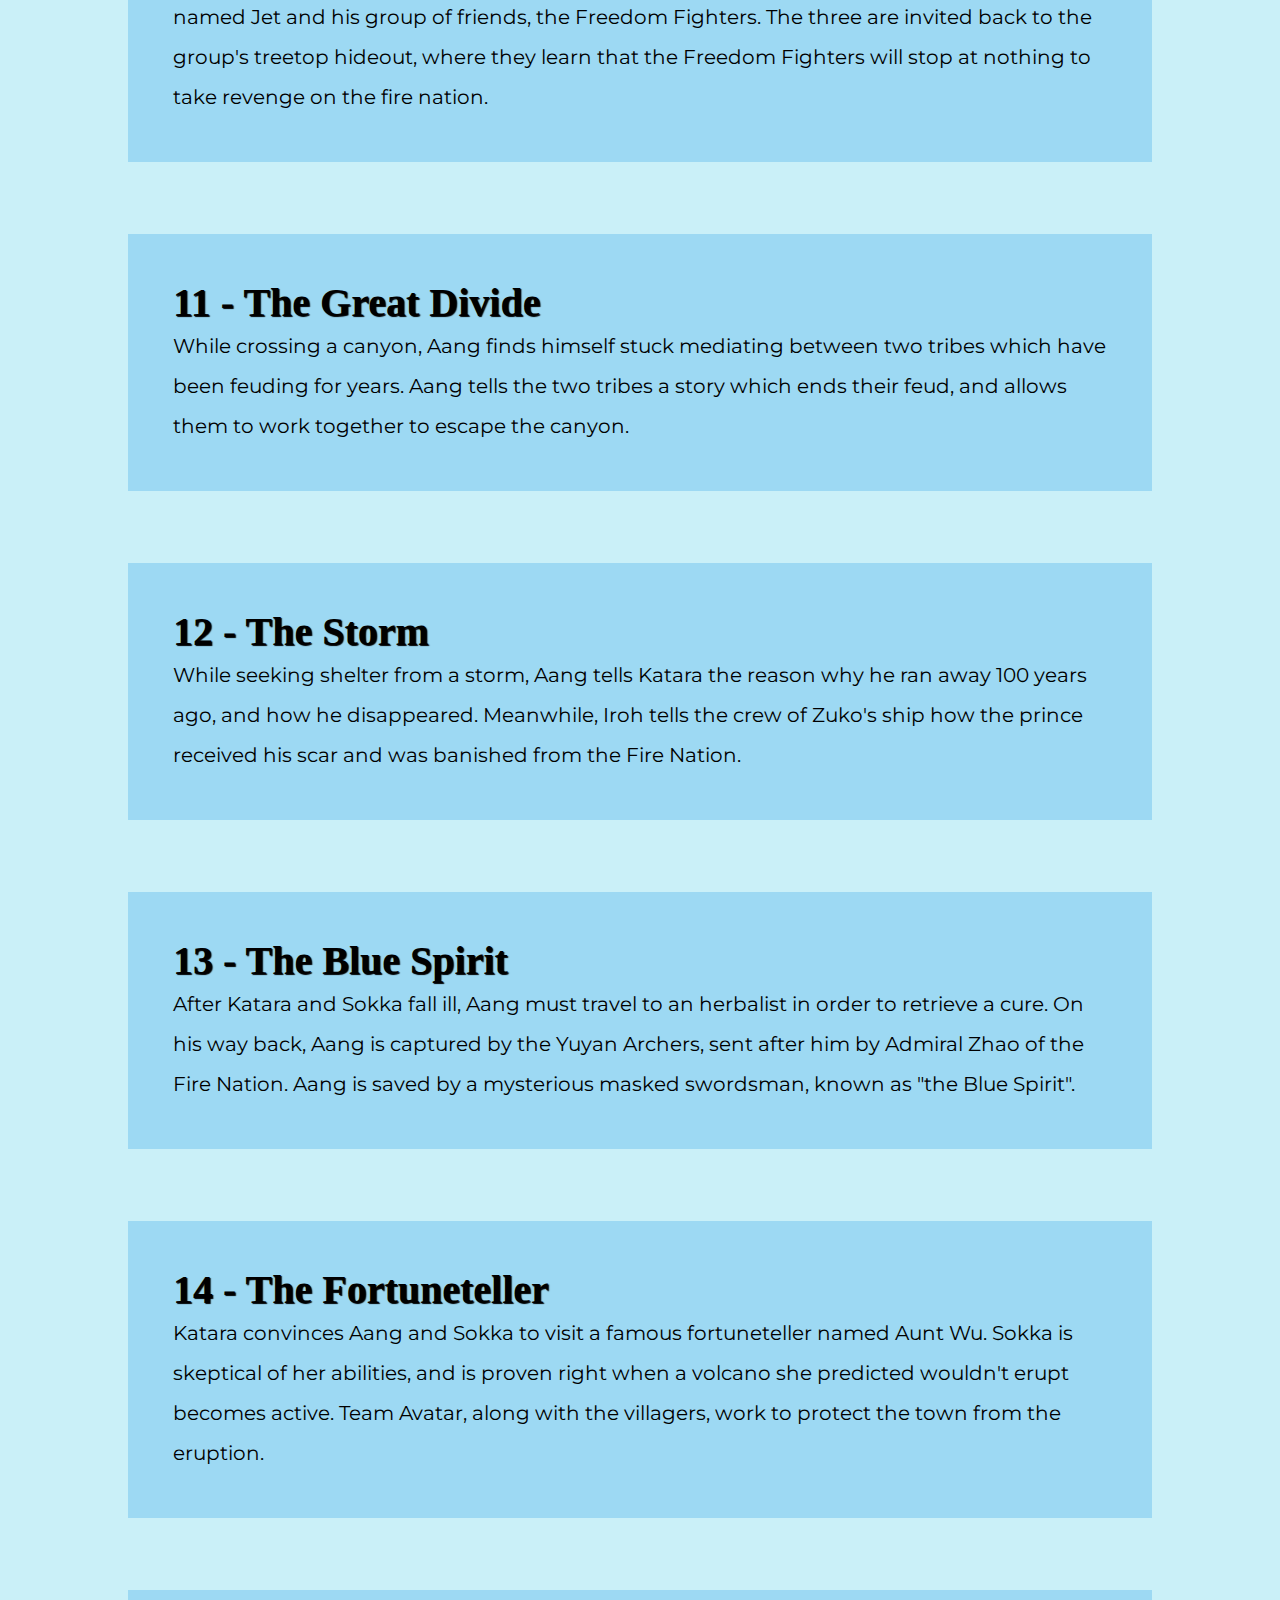
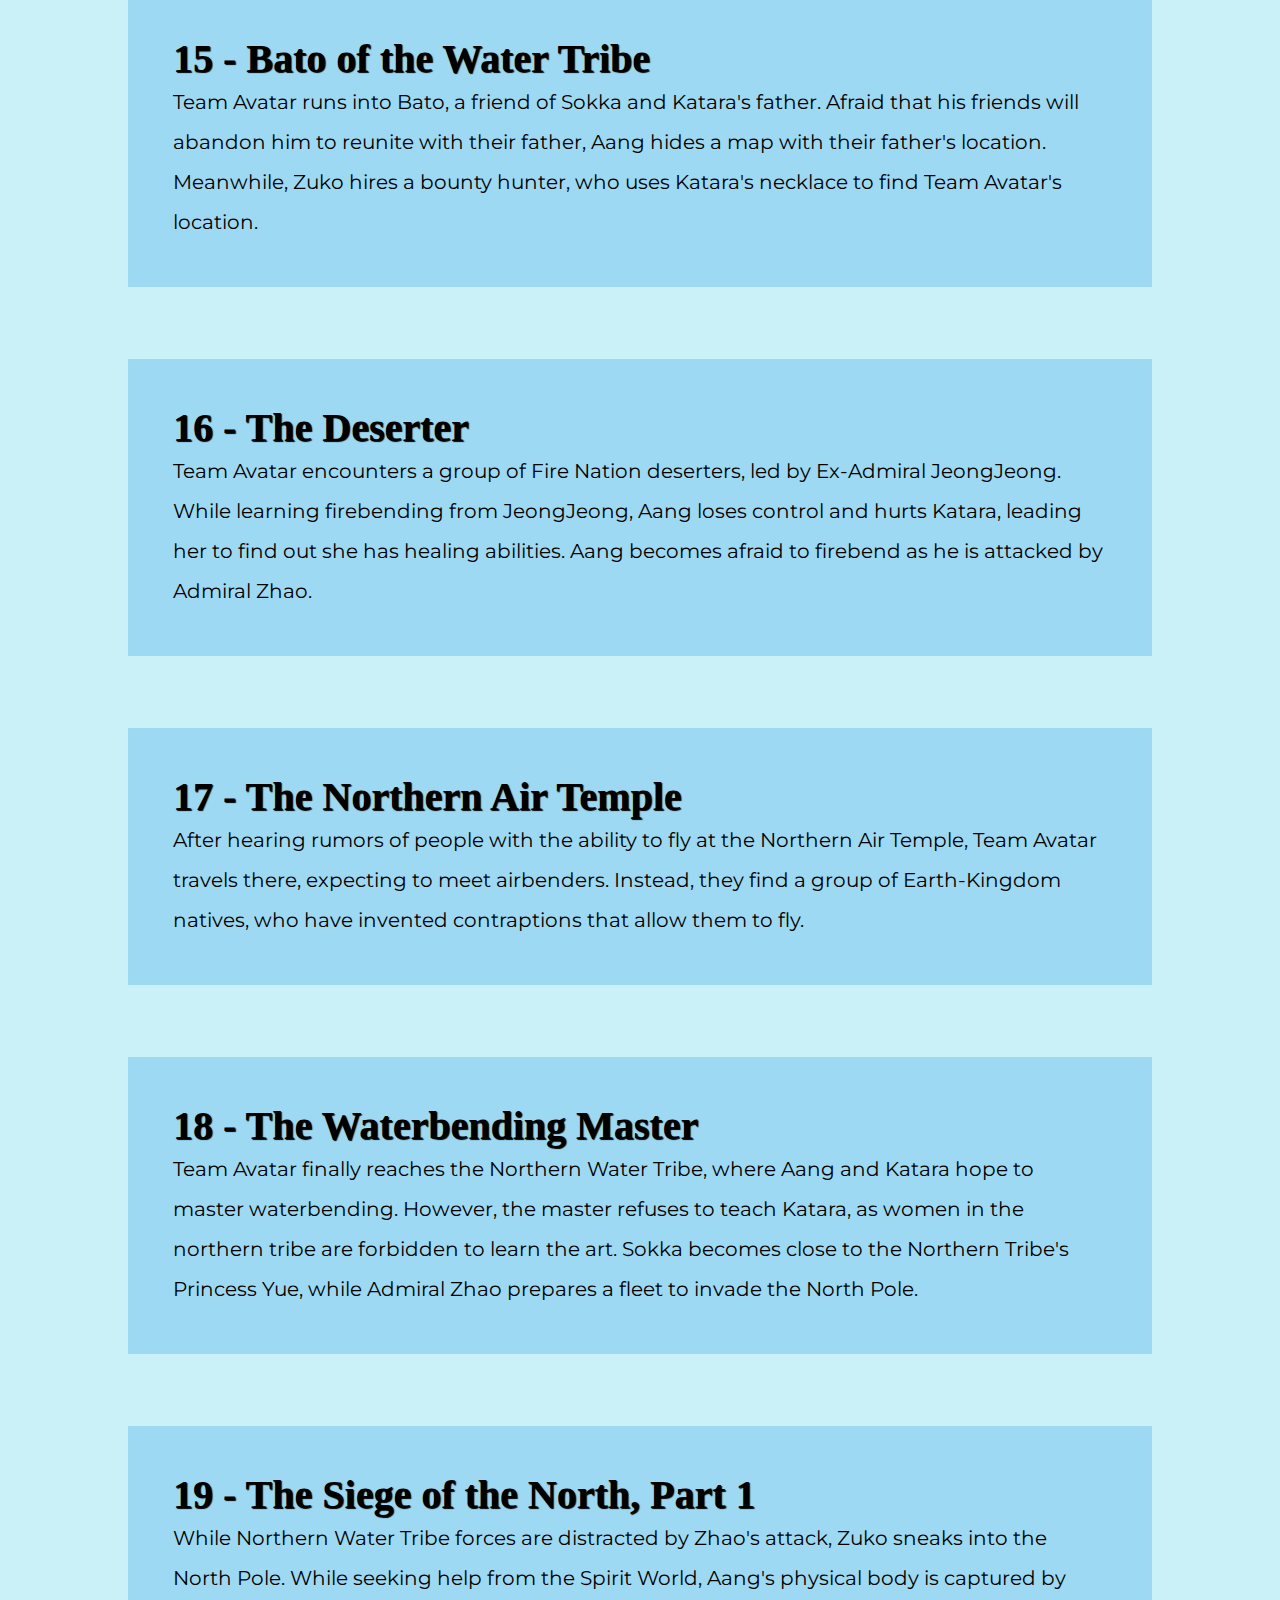
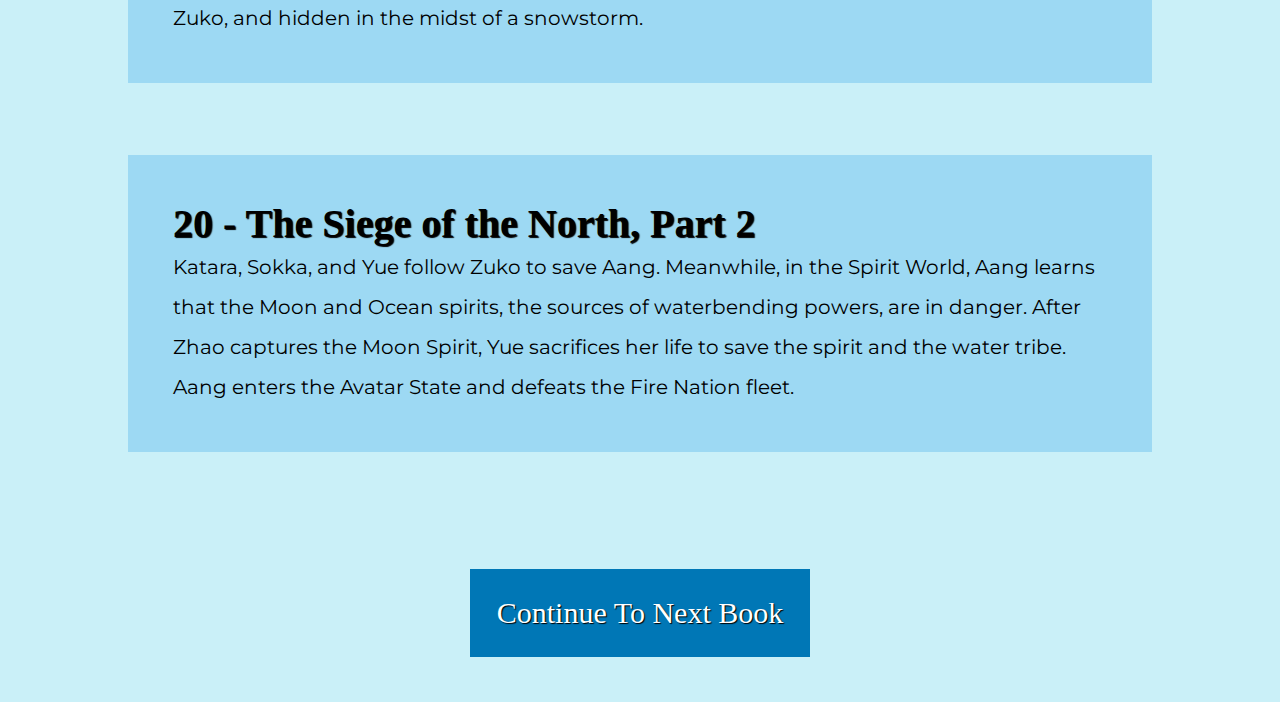
==== commit 74693ff7: "good enough i think" ====
--- a/book1.html
+++ b/book1.html
@@ -125,7 +125,6 @@
 	<h2>20 - The Siege of the North, Part 2</h2>
 	<p>Katara, Sokka, and Yue follow Zuko to save Aang. Meanwhile, in the Spirit World, Aang learns that the Moon and Ocean spirits, the sources of waterbending powers, are in danger. After Zhao captures the Moon Spirit, Yue sacrifices her life to save the spirit and the water tribe. Aang enters the Avatar State and defeats the Fire Nation fleet.</p>
 </div>
-<div class="right"><p>- Based on information from AvatarWiki</p></div>
 
 		
 
--- a/style.css
+++ b/style.css
@@ -65,6 +65,9 @@
 	font-size: 28px;
 	text-shadow: 1px 1px 1px black;
 	font-family: 'papyrus', fantasy;
+}
+.icons{
+	display: none;
 }
 .top{
 	display: flex;
@@ -124,6 +127,10 @@
 	display: flex;
 	flex-direction: column;
 }
+.ccDesc{
+		display: flex;
+		flex-direction: column;
+	}
 .cc img{
 	aspect-ratio: 3/4;
 	object-fit: cover;
@@ -146,7 +153,6 @@
 	display: flex;
 	justify-content: center;
 	align-items: center;
-	background-image: url('waterHead.png');
 	background-size: cover;
 }
 .bookContainer{
@@ -248,12 +254,7 @@
 	justify-content: flex-start;
 	width: 90vw;
 }
-.right{
-	display: flex;
-	flex-direction: row;
-	justify-content: flex-end;
-	width: 90vw;
-}
+
 .episodes{
 	display: flex;
 	flex-direction: column;
@@ -452,3 +453,158 @@
 	border-style: solid;
 }
 
+
+/*////////////////////////media query/////////////////*/
+
+@media screen and (max-width: 815px){
+	p, a, li{
+		font-size: 18px;
+		line-height: 20px;
+	}
+	h1{
+	font-size: 50px;
+	color: white;
+	text-shadow: 4px 4px 20px black;
+	font-family: papyrus,fantasy;
+	text-align: center;
+}
+h2{
+	font-size: 20px;
+}
+h3{
+	font-size: 35px;
+	text-align: center;
+}
+h4{
+	font-size: 17px;
+	margin-top: 10px;
+}
+h5{
+	font-size: 40px;
+	text-align: center;
+}
+	.top{
+		width: 100vw;
+		max-height: 100%;
+		height: 30vh;
+	}
+	.menu{
+		width: 100vw;
+		position:fixed;
+		bottom: 0px;
+		justify-content: space-around;
+		gap: 6vw;
+		z-index: 1;
+	}
+	.menu a {
+		font-size: 12px;
+		text-align: center;
+	}
+	.overview{
+		flex-direction: column;
+		width: 100vw;
+		align-items: center;
+	}
+	.overview img{
+		aspect-ratio: 1/1;
+		object-fit: contain;
+		max-width: 100%;
+		width: 100vw;
+	}
+	.con1{
+		width: 100vw;
+		padding: 50px;
+		padding-bottom: 0px;
+	}
+	.characters{
+		width: 100vw;
+		flex-direction: column;
+		padding: 30px;
+	}
+	.cc{
+		max-width: 100%;
+		width: 100vw;
+		flex-direction: row;
+		gap: 10px;
+	}
+	.cc img{
+		max-width: 100%;
+		width: 25vw;
+		max-height: 100%;
+		height: 25vh;
+	}
+	.fade1, .fade2, .fade3, .fade4, .overlay{
+		max-height: 100%;
+		height: 25vh;
+	}
+	.overlay h1{
+		padding: 10px;
+		line-height: 8vh;
+	}
+	.bookContainer{
+		display: none;
+	}
+	.books{
+		gap: 10vh;
+		margin-top: 5vh;
+	}
+	.img1 img{
+		aspect-ratio: 4/3;
+		max-width: 100%;
+		width: 50vw;
+		max-height: 100%;
+		height: 37.5vw;
+	}
+	.left{
+		justify-content: center;
+	}
+	.buttonContainer{
+		max-width: 100vw;
+		justify-content: center;
+		justify-content: space-around;
+		gap: 0px;
+	}
+	.button{
+		height: 12vh;
+		width: 13vh;
+		padding: 20px;
+		justify-content: center;
+		align-items: center;
+		align-content: center;
+		text-align: center;
+		margin-bottom: 15vh;
+		font-size: 15px 
+	}
+	.button:hover{
+		font-size: 15px;
+	}
+		#book1 .button, #continue .button, .homeButton{
+		margin-bottom: 15vh;
+		font-size: 20px ;
+		width: 70vw;
+	}
+	#book1 .button:hover, .continue .button:hover .homeButton{
+		font-size: 20px;
+	}
+	#continue .button{
+		margin-bottom: 5vh;
+	}
+	.korra,.movie,.series{
+		width: 90vw;
+	}
+	iframe{
+		max-width: 100%;
+		width: 70vw;
+		max-height: 52.5vw;
+	}
+}
+
+
+
+
+
+
+
+
+
+
